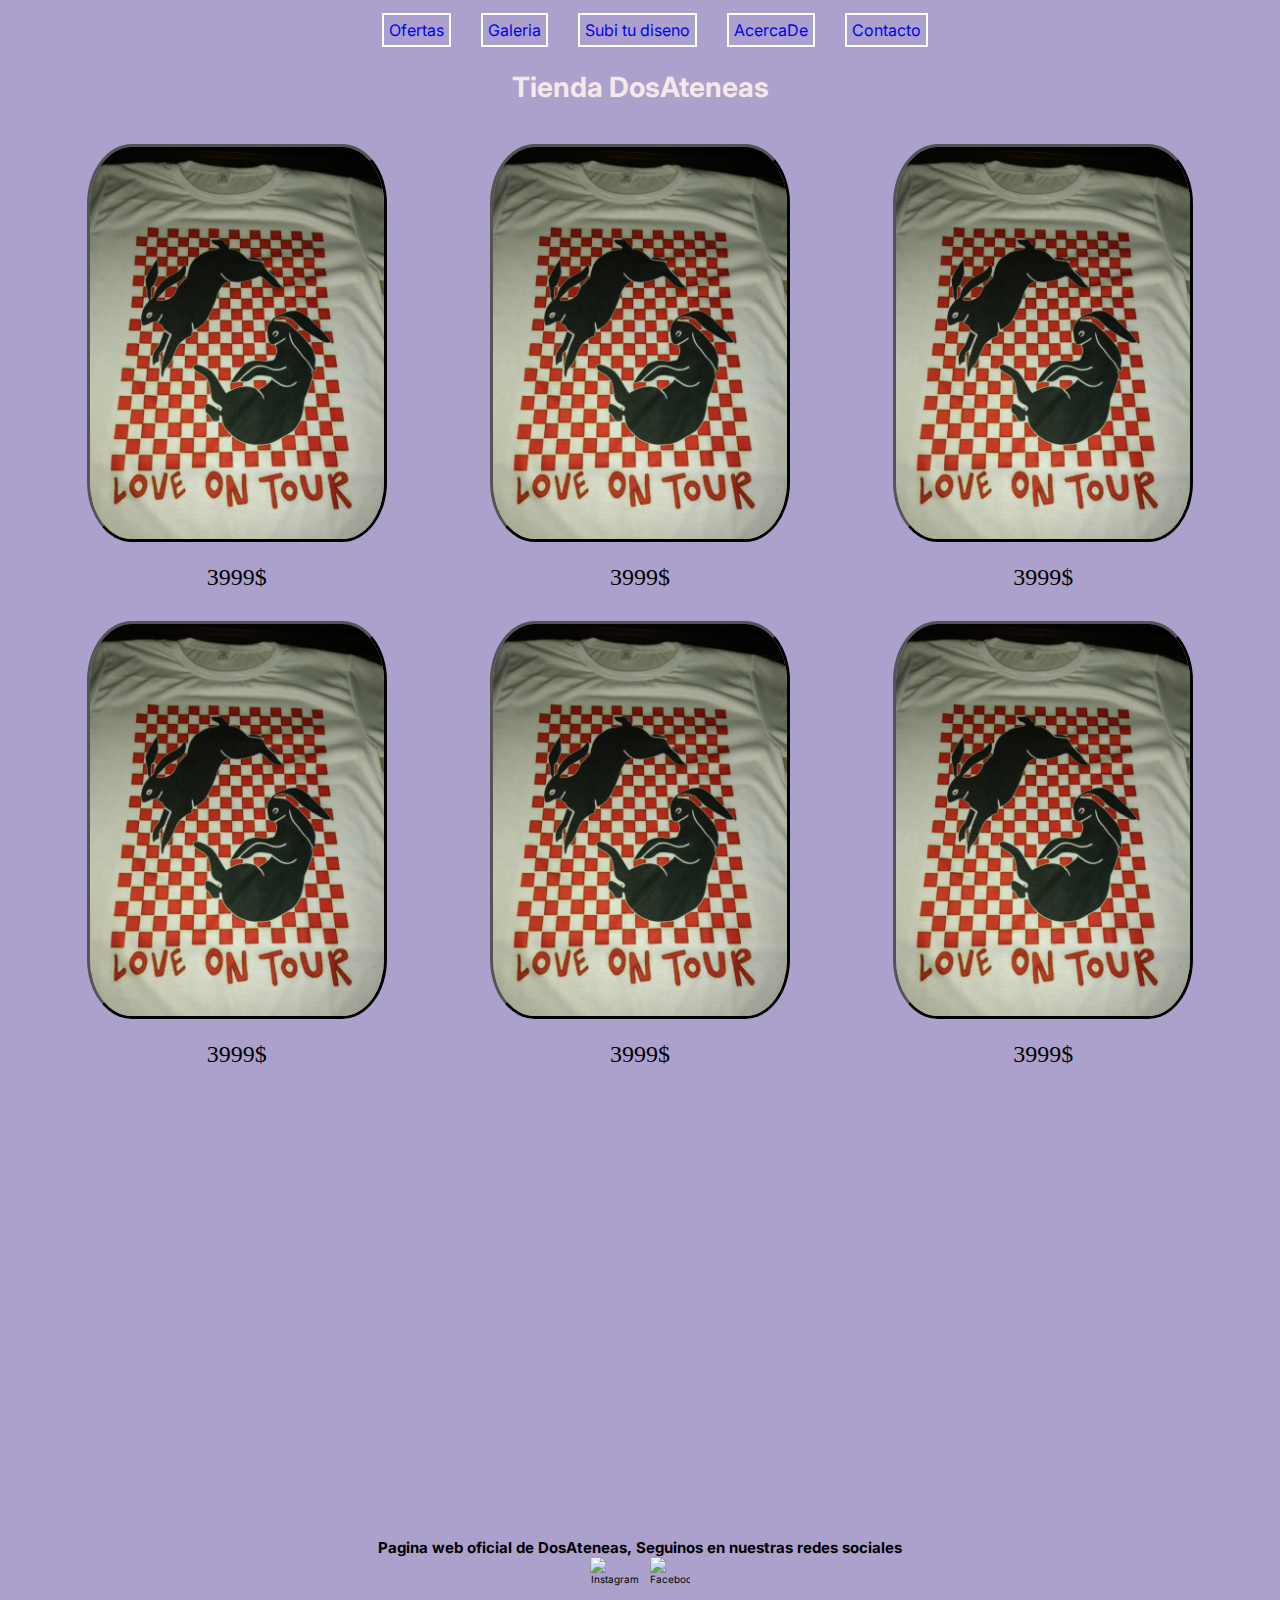
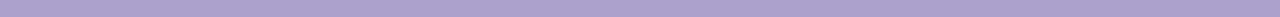
==== index.html @ 2d488ce6 "Subi el proyecto terminado" ====
<!DOCTYPE html>
<html lang="en">
<head>
    <meta charset="UTF-8">
    <meta http-equiv="X-UA-Compatible" content="IE=edge">
    <meta name="viewport" content="width=device-width, initial-scale=1.0">
    <title>Document</title>
    <link rel="stylesheet" href="css/style.css">
</head>
<body>
    <header>
    <nav class="navigation">
        <a href="#" class="boton">
            <span class="barra"></span>
            <span class="barra"></span>
            <span class="barra"></span>
        <ul class="menu">
            <li class="submenu">
                <a class="submenu__item" href="paginas/ofertas.html">Ofertas</a>
            </li>
                <li class="submenu">
                    <a class="submenu__item" href="paginas/galeria.html">Galeria</a>
                </li>
                    <li class="submenu">
                        <a class="submenu__item" href="paginas/subi-tu-diseno.html">Subi tu diseno</a>
                    </li>
                    <li class="submenu">
                        <a class="submenu__item" href="paginas/about-us.html">AcercaDe</a>
                    </li>
                    <li class="submenu">
                        <a class="submenu__item" href="paginas/contact.html">Contacto</a>
                    </li>
                    
        </ul>
    </nav>
    </header>
    <div>
        <h1 class="titulo__tienda">Tienda DosAteneas</h1>
    </div>
    <main class="contenedor">
        <section class="cards">
            <article class="box">
                <picture>
                    <img class="box__img" src="./imgs/819e8f39-9d61-4d4d-acf7-333a39294cea.jpg" alt="a">
                    <div class="box__text">3999$</div>
                </picture>
            </article>
            <article class="box">
                <picture>
                    <img class="box__img" src="./imgs/819e8f39-9d61-4d4d-acf7-333a39294cea.jpg" alt="a">
                    <div class="box__text">3999$</div>
                </picture>
            </article>
            <article class="box">
                <picture>
                    <img class="box__img" src="./imgs/819e8f39-9d61-4d4d-acf7-333a39294cea.jpg" alt="a">
                    <div class="box__text">3999$</div>
                </picture>
            </article>
            <article class="box">
                <picture>
                    <img class="box__img" src="./imgs/819e8f39-9d61-4d4d-acf7-333a39294cea.jpg" alt="a">
                    <div class="box__text">3999$</div>
                </picture>
            </article>
            <article class="box">
                <picture>
                    <img class="box__img" src="./imgs/819e8f39-9d61-4d4d-acf7-333a39294cea.jpg" alt="a">
                    <div class="box__text">3999$</div>
                </picture>
            </article>
            <article class="box">
                <picture>
                    <img class="box__img" src="./imgs/819e8f39-9d61-4d4d-acf7-333a39294cea.jpg" alt="a">
                    <div class="box__text">3999$</div>
                </picture>
            </article>
        </section>
    </main>
    <footer class="footer">
        <h2>Pagina web oficial de DosAteneas, Seguinos en nuestras redes sociales</h2>
        <div class="posicion--logos">
        <img class="logoig" src="https://w7.pngwing.com/pngs/343/766/png-transparent-logo-computer-icons-white-instagram-logo-desktop-wallpaper-spot-color.png" alt="Instagram">
        <img class="logo--facebook" src="https://cdn-icons-png.flaticon.com/512/124/124010.png" alt="Facebook">
        </div>
    </footer>
</body>
</html>
---- css/style.css ----
@import url('https://fonts.googleapis.com/css2?family=Montserrat&display=swap');
@import url('https://fonts.googleapis.com/css2?family=Inter:wght@500&display=swap');
:root{
    /* Colors */
    --primary: #ACA0CD;
    --secondary: #E32727;

    /* Fonts */
    --font-title: 'Montserrat', sans-serif;
    --font-principal: 'Inter', sans-serif;
}

*::after,
*::before,
*{
    margin: 0%;
    padding: 0%;
    box-sizing: border-box;
}
html{
    font-size: 62.5%;
    background-color: var(--primary);
}
ul{
    list-style-type: none;
}
a{
    text-decoration: none;
    font-family: 'Inter', sans-serif;
    text-decoration-color: black;
}

img{
    width: 100%;
}
/* Header */
header{
    display: flex;
    justify-content: space-around;
    align-items: center;
    padding: 2rem 0;
    border-bottom: 10px solid var(--primary);
}
.menu{
    display: flex;
    gap: 25rem;
}
.submenu__item{
    font-size: 16px;
    padding: 0.5rem;
    border: 2px solid #fff;
}
.submenu__item:hover{
    border-color: black;
    transition: 1s;
    border-style: groove;
}
/* .boton{
    position: absolute;
    top: 0.50rem;
    right: 1rem;
    display: flex;
    flex-direction: column;
    justify-content: space-between;
    width: 50px;
    height: 30px;
} */
.barra{
    height: 5px;
    width: 100%;
    background-color: white;
    border-radius: 10px;
}

/* Main */
.titulo__tienda{
    display: flex;
    font-size: 28px;
    font-family: var(--font-principal);
    justify-content: center;
    color: #F6E8E8;
    padding-bottom: 3rem;
    
}
.contenedor{
    max-width: 1200px;
    margin: 0 auto;
    margin-top: 1rem;
}
.cards{
    display: grid;
    grid-template-columns: repeat(12, 1fr);
    grid-template-rows: repeat(2, 1fr);
    gap: 1rem;
}
.box:nth-of-type(1){
    grid-column: 1 / 5;
    align-items: center;
    margin: auto;
}
.box:nth-of-type(2){
    grid-column: 5 / 9;
    align-items: center;
    margin: auto;
}
.box:nth-of-type(3){
    grid-column: 9 / 13;
    align-items: center;
    margin: auto;
}
.box:nth-of-type(4){
    grid-column: 1 / 5;
    grid-row: 2;
    align-items: center;
    margin: auto;
}
.box:nth-of-type(5){
    grid-column: 5 / 9;
    align-items: center;
    margin: auto;
}
.box:nth-of-type(6){
    grid-column: 9 / 13;
    align-items: center;
    margin: auto;
}
.box__img{
    max-width: 300px;
    max-height: 400px;
    border: 3px outset black;
    border-radius: 15%;
}
.box__text{
    display: flex;
    flex-direction: column;
    padding: 2rem;
    font-size: 24px;
    align-items: center;
}
.ofertas__box__text{
    display: flex;
flex-direction: column;
padding: 2rem;
font-size: 24px;
align-items: center;
text-decoration: line-through;
}
.box__text__corecction{
    display: flex;
    flex-direction: column;
    font-size: 24px;
    align-items: center;
}
/* Footer*/
.footer{
    color: black;
    text-align: center;
    padding-top: 450px;
    font-family: var(--font-principal);
}
.posicion--logos{
display: flex;
justify-content: center;
flex: 1 1 50%;
flex-direction:row;
gap: 1rem;
}
.logoig{
    height: 50px;
    width: 50px;
    margin-bottom: 10px;
}
.logo--facebook{
    height: 40px;
    width: 40px;
    margin-bottom: 15px;
}
/* Fin del index */

/* About us */

.about__us__titulo{
    font-size: 5rem;
    color: black;
    text-align: center;
    font-family: var(--font-title);
}
.about__us__subtitulo{
    font-size: 3rem;
    color: var(--secondary);
    text-align: center;
    padding-top: 2rem;
    font-family: var(--font-principal);
}
.about__us__texto{
    font-size: 2rem;
    color: black;
    text-align: center;
    padding-top: 10rem;
    font-family: var(--font-principal);
}
/* Fin del About us */

/* contact */
.contact__contenedor{
    position: relative;
    display: flex;
    justify-content: center;
    align-items: center;
    width: 100%;
    height: 100%;
    padding: 20px;
}
.contact__box{
    width: 400px;
    height: 450px;
    display: grid;
    justify-content: center;
    align-items: center;
    text-align: center;
    background-color: #fff;
}
.contact__titulo{
    position: relative;
    padding-bottom: 10px;
    margin-bottom: 10px;
}
.field{
    width: 100%;
    padding: 1rem 1rem;
    background-color: #eed9d90e;
    margin-bottom: 2px;
    border: 2px solid black;
}
.contact__boton{
    background-color: #4CAF50; 
    border: none;
    color: white;
    padding: 15px 32px;
    margin: auto;
    text-align: center;
    text-decoration: none;
    display: flex;
    justify-content: center;
    align-items: center;
    max-width: 200px;
    font-size: 16px;
}
/* Fin del contact */

/* Subi tu diseno */
.subi__tu__diseno__contenedor{
    width: 150px;
    height: 150px;
    background-color: gray;
    display: grid;
    margin: auto;
    padding: auto;
    transform: translateY(350px);
    justify-content: center;
    align-items: center;
    border-radius: 25%;
    font-size: 2rem;
}

.subi__tu__diseno__imagen{
    display: grid;
    max-width: 30px;
    margin: auto;
    padding: auto;
    transform: translateY(310px);
    justify-content: center;
    align-items: center;
}

/* Fin de subi tu diseno */

@media screen and (max-width:1450px){
    .menu{
        flex-direction: row;
        gap: 3rem;
        
    }
}
@media screen and (max-width:960px){
    .cards{
        display: grid;
        grid-template-columns: repeat(4, 1fr);
        grid-template-rows: repeat(3, 1fr);
        gap: 1rem;}

        .box:nth-of-type(1){
            grid-column: 1 / 3;
            align-items: center;
            margin: auto;
        }
        .box:nth-of-type(2){
            grid-column: 3 / 5;
            align-items: center;
            margin: auto;
        }
        .box:nth-of-type(3){
            grid-column: 1 / 3;
            grid-row: 2;
            align-items: center;
            margin: auto;
        }
        .box:nth-of-type(4){
            grid-column: 3 / 5;
            grid-row: 2;
            align-items: center;
            margin: auto;
        }
        .box:nth-of-type(5){
            grid-column: 1 / 3;
            grid-row: 3;
            align-items: center;
            margin: auto;
        }
        .box:nth-of-type(6){
            grid-column: 3 / 5;
            grid-row: 3;
            align-items: center;
            margin: auto;
        }
}

@media screen and (max-width:600px){
    .menu{
        flex-direction: column;
        gap: 3rem;
        transform: translateY(-35px);
    }
    .cards{
        display: grid;
        grid-template-columns: repeat(2, 1fr);
        grid-template-rows: repeat(6, 1fr);
        gap: 1rem;}
        
        .box:nth-of-type(1){
            grid-column: 1 / 3;
            grid-row: 1;
            align-items: center;
            margin: auto;
        }
        .box:nth-of-type(2){
            grid-column: 1 / 3;
            grid-row: 2;
            align-items: center;
            margin: auto;
        }
        .box:nth-of-type(3){
            grid-column: 1 / 3;
            grid-row: 3;
            align-items: center;
            margin: auto;
        }
        .box:nth-of-type(4){
            grid-column: 1 / 3;
            grid-row: 4;
            align-items: center;
            margin: auto;
        }
        .box:nth-of-type(5){
            grid-column: 1 / 3;
            grid-row: 5;
            align-items: center;
            margin: auto;
        }
        .box:nth-of-type(6){
            grid-column: 1 / 3;
            grid-row: 6;
            align-items: center;
            margin: auto;
        }
}
@media screen and (max-width:440px){
    .titulo__tienda{
        font-size: 20px;
    }
    .box__text{
        font-size: 16px;
    }
    .box__text__corecction{
        font-size: 16px;
    }
}
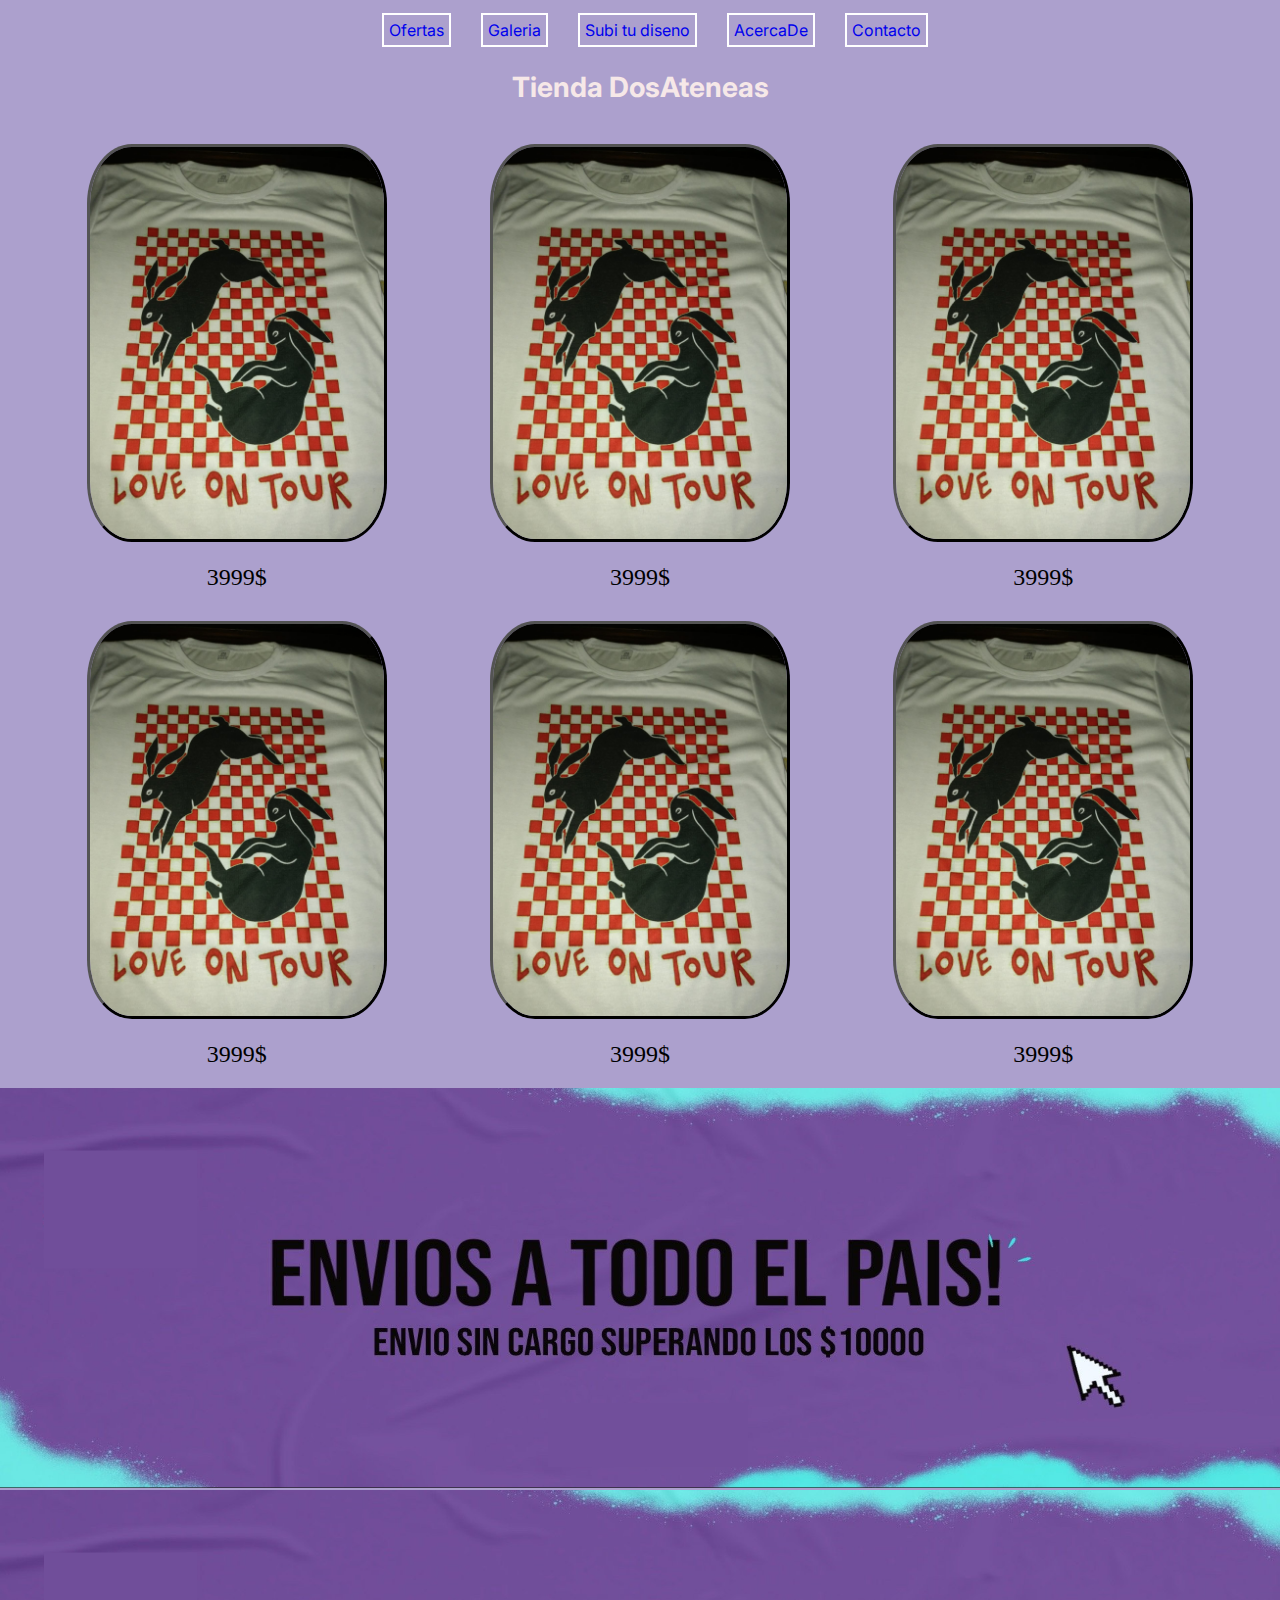
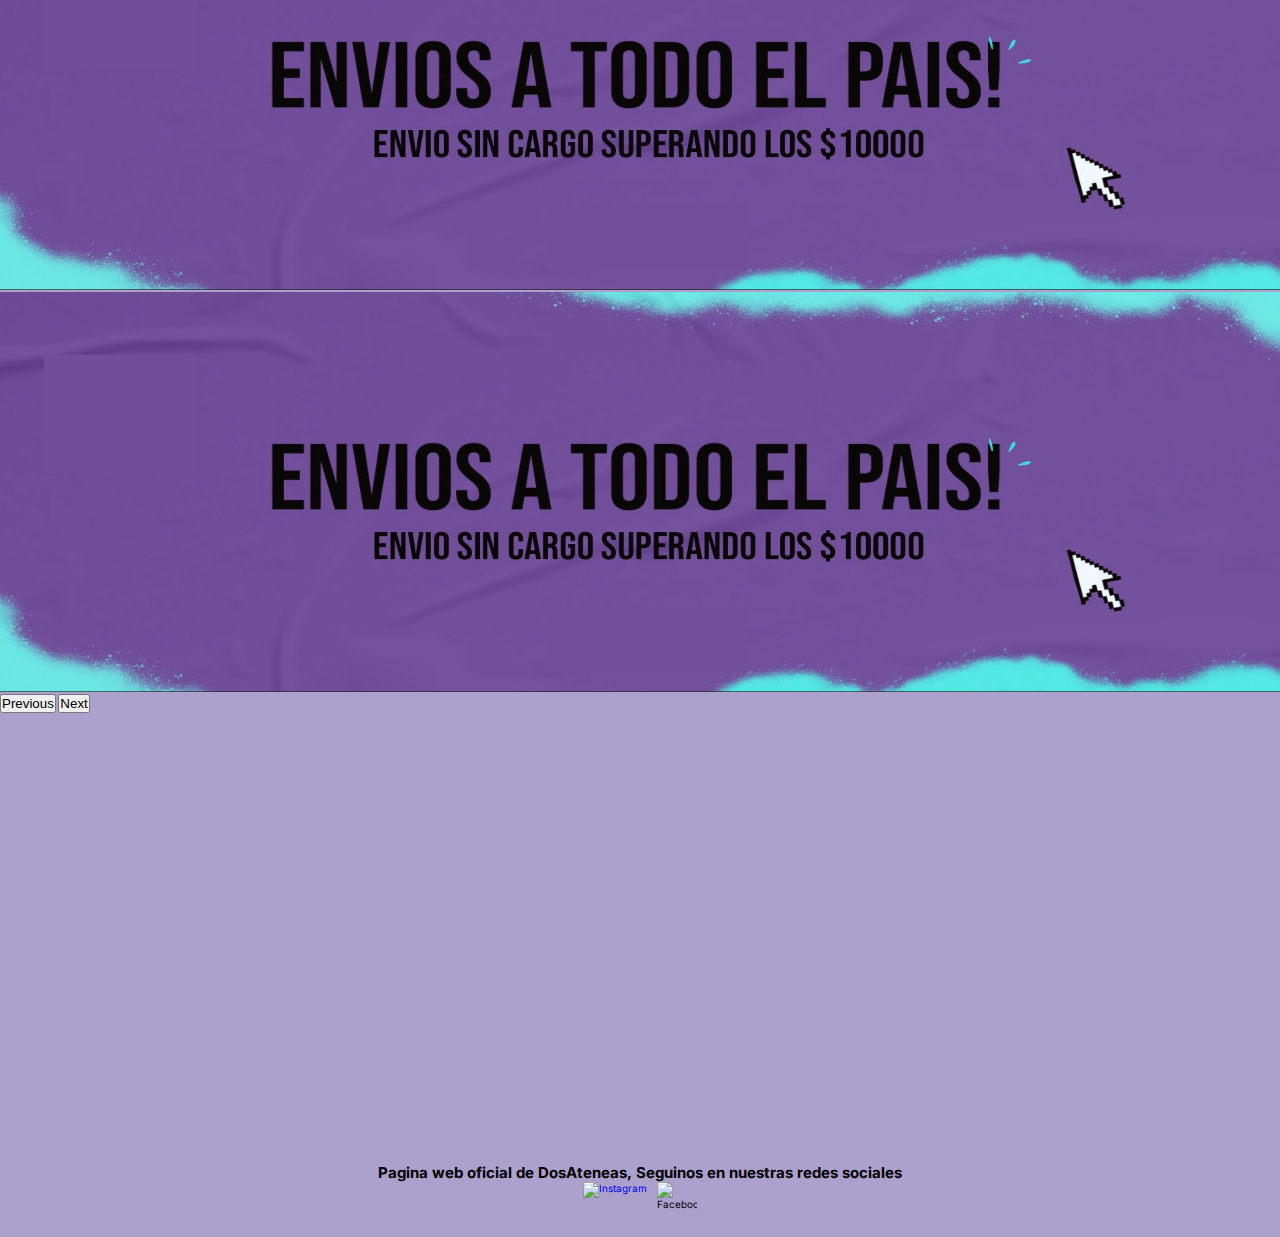
==== commit 8e03d95a: "bootstrap aplicado" ====
--- a/index.html
+++ b/index.html
@@ -5,6 +5,7 @@
     <meta http-equiv="X-UA-Compatible" content="IE=edge">
     <meta name="viewport" content="width=device-width, initial-scale=1.0">
     <title>Document</title>
+    <link rel="stylesheet" href="https://cdn.jsdelivr.net/npm/bootstrap@4.6.2/dist/css/bootstrap.min.css" integrity="sha384-xOolHFLEh07PJGoPkLv1IbcEPTNtaed2xpHsD9ESMhqIYd0nLMwNLD69Npy4HI+N" crossorigin="anonymous">
     <link rel="stylesheet" href="css/style.css">
 </head>
 <body>
@@ -77,12 +78,35 @@
             </article>
         </section>
     </main>
+    <div id="carouselExampleInterval" class="carousel slide" data-ride="carousel">
+        <div class="carousel-inner">
+        <div class="carousel-item active" data-interval="10000">
+            <img src="imgs/aaa.png" class="d-block w-100" width="400px" height="400px" alt="...">
+        </div>
+        <div class="carousel-item" data-interval="2000">
+            <img src="imgs/aaa.png" class="d-block w-100" width="400px" height="400px" alt="...">
+        </div>
+        <div class="carousel-item">
+            <img src="imgs/aaa.png" class="d-block w-100" width="400px" height="400px" alt="...">
+        </div>
+        </div>
+        <button class="carousel-control-prev" type="button" data-target="#carouselExampleInterval" data-slide="prev">
+        <span class="carousel-control-prev-icon" aria-hidden="true"></span>
+        <span class="sr-only">Previous</span>
+        </button>
+        <button class="carousel-control-next" type="button" data-target="#carouselExampleInterval" data-slide="next">
+        <span class="carousel-control-next-icon" aria-hidden="true"></span>
+        <span class="sr-only">Next</span>
+        </button>
+    </div>
     <footer class="footer">
         <h2>Pagina web oficial de DosAteneas, Seguinos en nuestras redes sociales</h2>
         <div class="posicion--logos">
-        <img class="logoig" src="https://w7.pngwing.com/pngs/343/766/png-transparent-logo-computer-icons-white-instagram-logo-desktop-wallpaper-spot-color.png" alt="Instagram">
-        <img class="logo--facebook" src="https://cdn-icons-png.flaticon.com/512/124/124010.png" alt="Facebook">
+            <a href="https://instagram.com/dosateneas?igshid=YmMyMTA2M2Y= target=_blank"><img class="logoig" src="icons/instagram.svg" alt="Instagram"></a>
+        <img class="logo--facebook" src="icons/facebook.svg" alt="Facebook">
         </div>
     </footer>
 </body>
+<script src="https://cdn.jsdelivr.net/npm/jquery@3.5.1/dist/jquery.slim.min.js" integrity="sha384-DfXdz2htPH0lsSSs5nCTpuj/zy4C+OGpamoFVy38MVBnE+IbbVYUew+OrCXaRkfj" crossorigin="anonymous"></script>
+<script src="https://cdn.jsdelivr.net/npm/bootstrap@4.6.1/dist/js/bootstrap.bundle.min.js" integrity="sha384-fQybjgWLrvvRgtW6bFlB7jaZrFsaBXjsOMm/tB9LTS58ONXgqbR9W8oWht/amnpF" crossorigin="anonymous"></script>
 </html>--- a/css/style.css
+++ b/css/style.css
@@ -19,7 +19,9 @@
 }
 html{
     font-size: 62.5%;
-    background-color: var(--primary);
+}
+body{
+    background-color: #ACA0CD;
 }
 ul{
     list-style-type: none;
@@ -52,7 +54,6 @@
 }
 .submenu__item:hover{
     border-color: black;
-    transition: 1s;
     border-style: groove;
 }
 /* .boton{
@@ -129,6 +130,10 @@
     max-height: 400px;
     border: 3px outset black;
     border-radius: 15%;
+    transition: transform 1ms;
+}
+.box__img:hover{
+    transform: scale(1.10);
 }
 .box__text{
     display: flex;
@@ -150,6 +155,9 @@
     flex-direction: column;
     font-size: 24px;
     align-items: center;
+}
+.container{
+    font-size: 3rem;
 }
 /* Footer*/
 .footer{
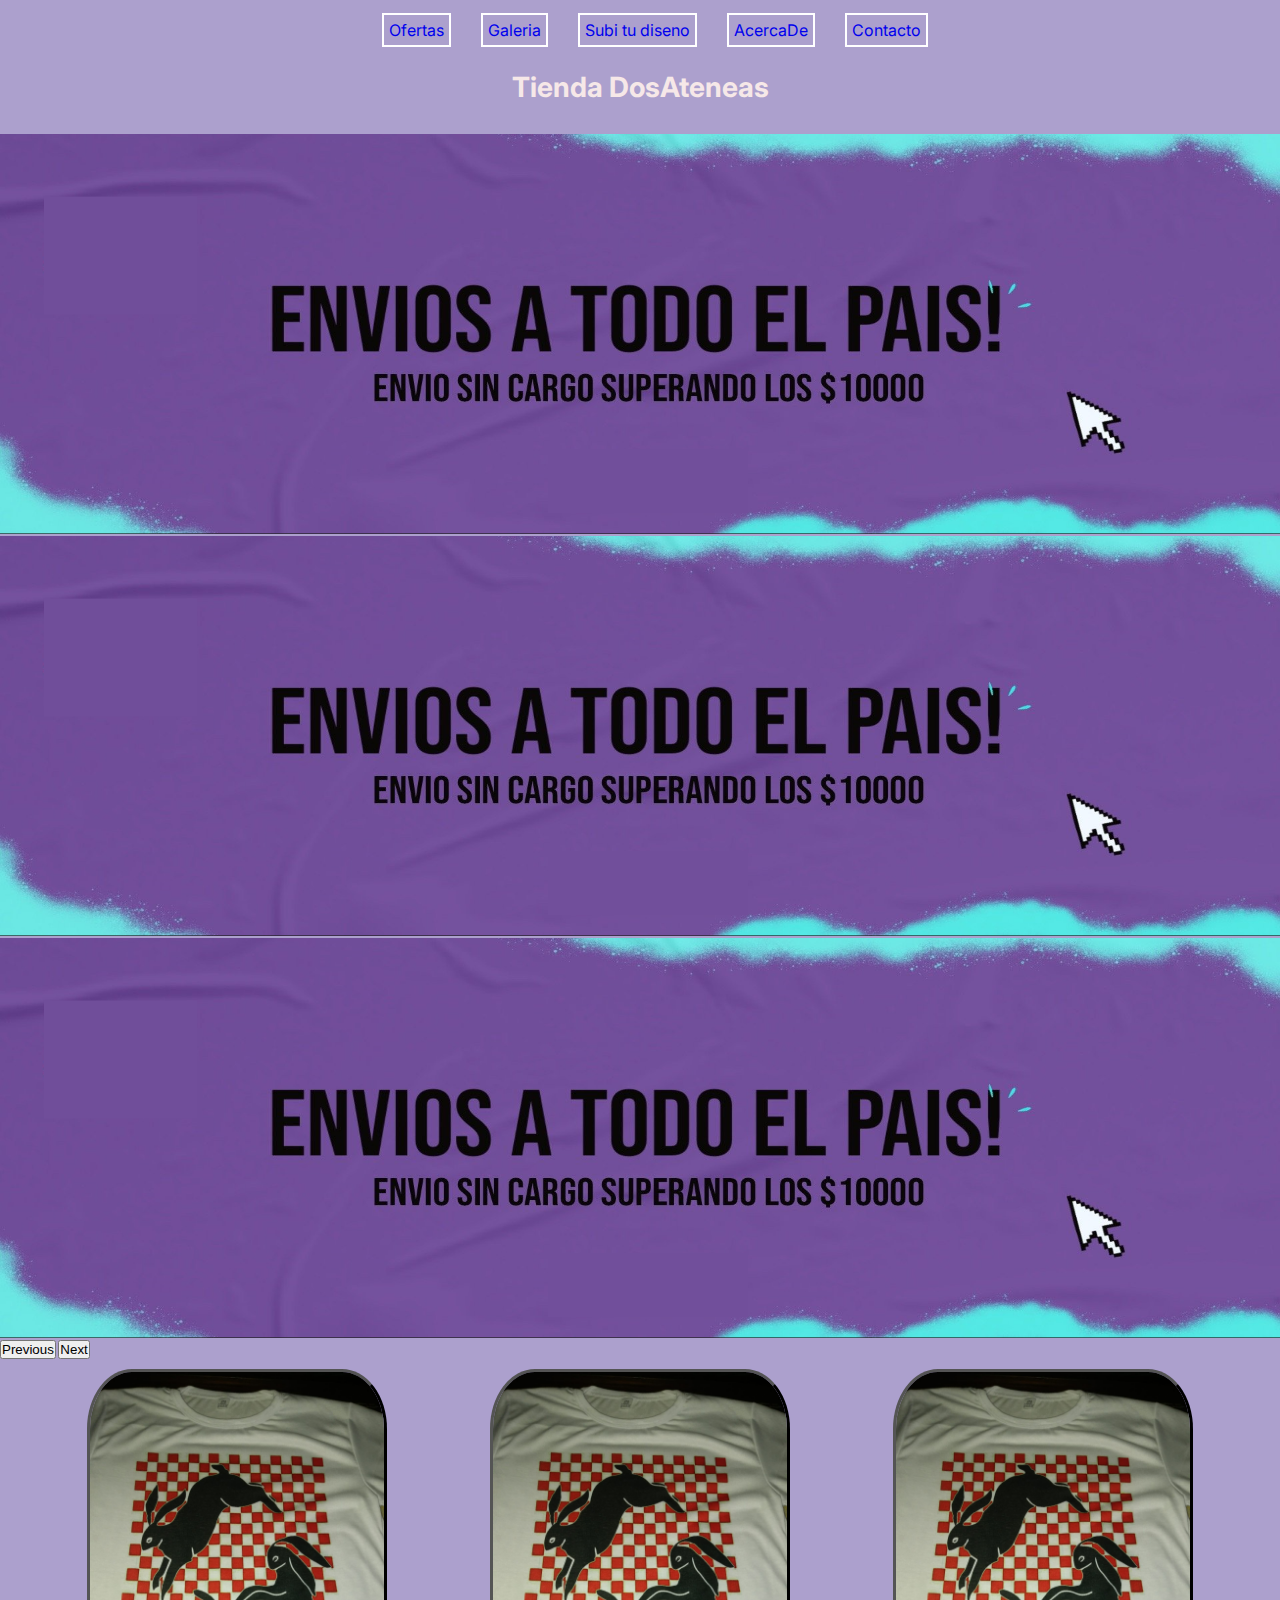
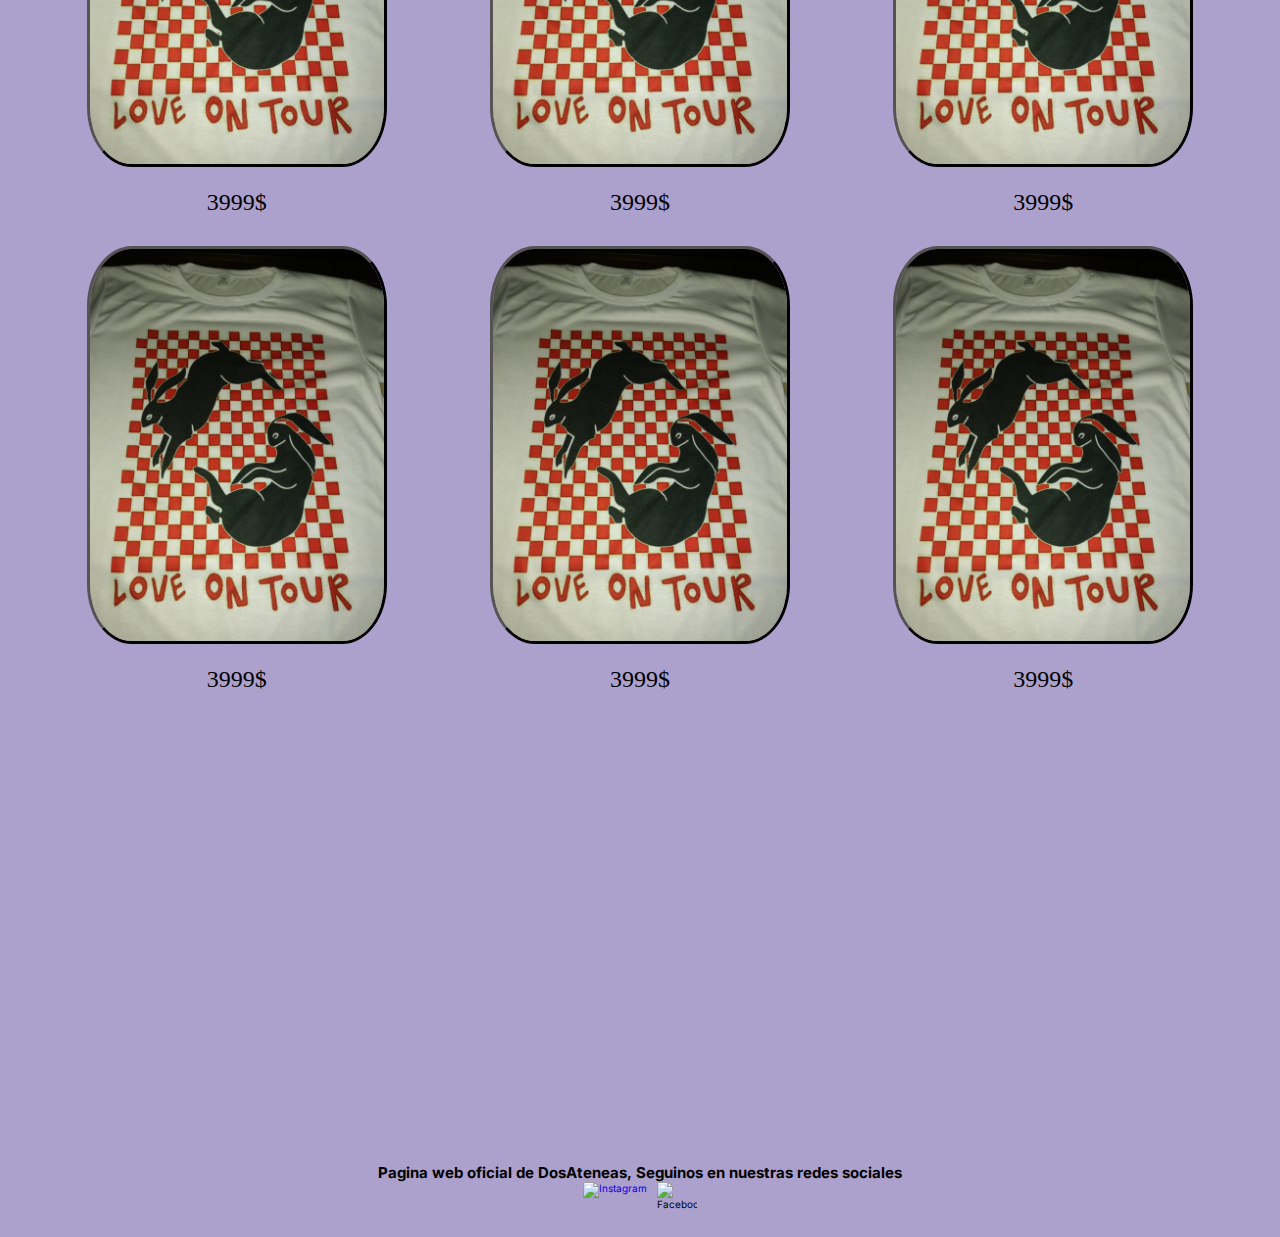
==== commit a364366d: "cambio banner" ====
--- a/index.html
+++ b/index.html
@@ -37,6 +37,27 @@
     </header>
     <div>
         <h1 class="titulo__tienda">Tienda DosAteneas</h1>
+    </div>
+    <div id="carouselExampleInterval" class="carousel slide" data-ride="carousel">
+        <div class="carousel-inner">
+        <div class="carousel-item active" data-interval="10000">
+            <img src="imgs/aaa.png" class="d-block w-100" width="400px" height="400px" alt="...">
+        </div>
+        <div class="carousel-item" data-interval="2000">
+            <img src="imgs/aaa.png" class="d-block w-100" width="400px" height="400px" alt="...">
+        </div>
+        <div class="carousel-item">
+            <img src="imgs/aaa.png" class="d-block w-100" width="400px" height="400px" alt="...">
+        </div>
+        </div>
+        <button class="carousel-control-prev" type="button" data-target="#carouselExampleInterval" data-slide="prev">
+        <span class="carousel-control-prev-icon" aria-hidden="true"></span>
+        <span class="sr-only">Previous</span>
+        </button>
+        <button class="carousel-control-next" type="button" data-target="#carouselExampleInterval" data-slide="next">
+        <span class="carousel-control-next-icon" aria-hidden="true"></span>
+        <span class="sr-only">Next</span>
+        </button>
     </div>
     <main class="contenedor">
         <section class="cards">
@@ -78,27 +99,6 @@
             </article>
         </section>
     </main>
-    <div id="carouselExampleInterval" class="carousel slide" data-ride="carousel">
-        <div class="carousel-inner">
-        <div class="carousel-item active" data-interval="10000">
-            <img src="imgs/aaa.png" class="d-block w-100" width="400px" height="400px" alt="...">
-        </div>
-        <div class="carousel-item" data-interval="2000">
-            <img src="imgs/aaa.png" class="d-block w-100" width="400px" height="400px" alt="...">
-        </div>
-        <div class="carousel-item">
-            <img src="imgs/aaa.png" class="d-block w-100" width="400px" height="400px" alt="...">
-        </div>
-        </div>
-        <button class="carousel-control-prev" type="button" data-target="#carouselExampleInterval" data-slide="prev">
-        <span class="carousel-control-prev-icon" aria-hidden="true"></span>
-        <span class="sr-only">Previous</span>
-        </button>
-        <button class="carousel-control-next" type="button" data-target="#carouselExampleInterval" data-slide="next">
-        <span class="carousel-control-next-icon" aria-hidden="true"></span>
-        <span class="sr-only">Next</span>
-        </button>
-    </div>
     <footer class="footer">
         <h2>Pagina web oficial de DosAteneas, Seguinos en nuestras redes sociales</h2>
         <div class="posicion--logos">
